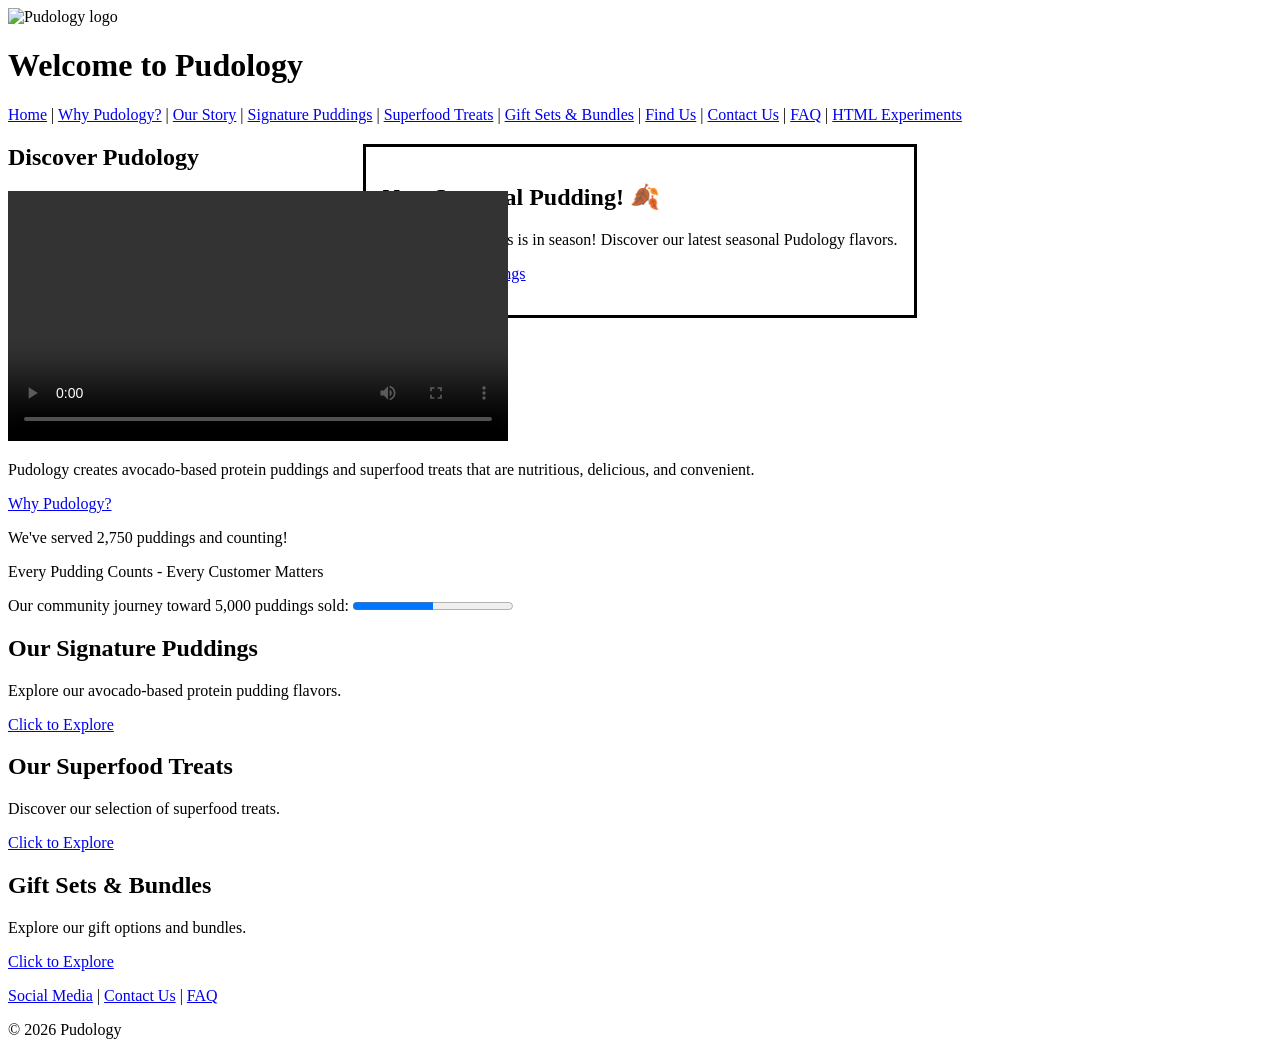
==== index.html @ 27437af5 "Add files via upload" ====
<!DOCTYPE html>
<html lang="en">

<head>
    <meta charset="UTF-8">
    <meta name="viewport" content="width=device-width, initial-scale=1.0">
    <title>Home | Pudology</title>
    <link rel="me" href="https://www.instagram.com/enjoypudology/">
</head>

<body>
    <header>
        <img src="Media/logo%20with%20slogan.png" alt="Pudology logo" width="180">
        <h1>Welcome to Pudology</h1>
        <nav aria-label="Main navigation">
            <a href="index.html">Home</a> |
            <a href="why-pudology.html">Why Pudology?</a> |
            <a href="about.html">Our Story</a> |
            <a href="puddings.html">Signature Puddings</a> |
            <a href="treats.html">Superfood Treats</a> |
            <a href="bundles.html">Gift Sets & Bundles</a> |
            <a href="locations.html">Find Us</a> |
            <a href="contact.html">Contact Us</a> |
            <a href="faq.html">FAQ</a> |
            <a href="experiments.html">HTML Experiments</a>
        </nav>
    </header>

    <main>
        <dialog open>
            <h2>New Seasonal Pudding! 🍂</h2>

            <p>
                Something delicious is in season!
                Discover our latest seasonal Pudology flavors.
            </p>

            <p>
                <a href="puddings.html">Explore Our Puddings</a>
            </p>
        </dialog>
        <section>
            <h2>Discover Pudology</h2>
            <video controls width="500">
                <source src="Media/Pudology-CSE20%134B.mp4" type="video/mp4">
                Your browser does not support HTML video.
            </video>
            <p>
                Pudology creates avocado-based protein puddings
                and superfood treats that are nutritious,
                delicious, and convenient.
            </p>
            <p>
                <a href="why-pudology.html">Why Pudology?</a>
            </p>
            <p> We've served 2,750 puddings and counting! </p>

            <p>Every Pudding Counts - Every Customer Matters</p>

            <label for="community-progress">
                Our community journey toward 5,000 puddings sold:
            </label>

            <progress id="community-progress" value="2500" max="5000">

            </progress>


            <!--
Future Pudology Community Milestones:
1. Connect total sales to completed orders.
2. Update the community counter automatically.
3. Celebrate purchases with an animation.
4. Add recognition badges and participation levels.
5. Unlock community rewards at milestones.
-->
        </section>

        <section>
            <h2>Our Signature Puddings</h2>
            <p>Explore our avocado-based protein pudding flavors.</p>
            <a href="puddings.html">Click to Explore</a>
        </section>

        <section>
            <h2>Our Superfood Treats</h2>
            <p>Discover our selection of superfood treats.</p>
            <a href="treats.html">Click to Explore</a>
        </section>

        <section>
            <h2>Gift Sets &amp; Bundles</h2>
            <p>Explore our gift options and bundles.</p>
            <a href="bundles.html">Click to Explore</a>
        </section>

    </main>



    <footer>
        <p>
            <a href="https://www.instagram.com/enjoypudology/">Social Media</a> |
            <a href="contact.html">Contact Us</a> |
            <a href="faq.html">FAQ</a>
        </p>
        <p>&copy; 2026 Pudology</p>
    </footer>

</body>

</html>
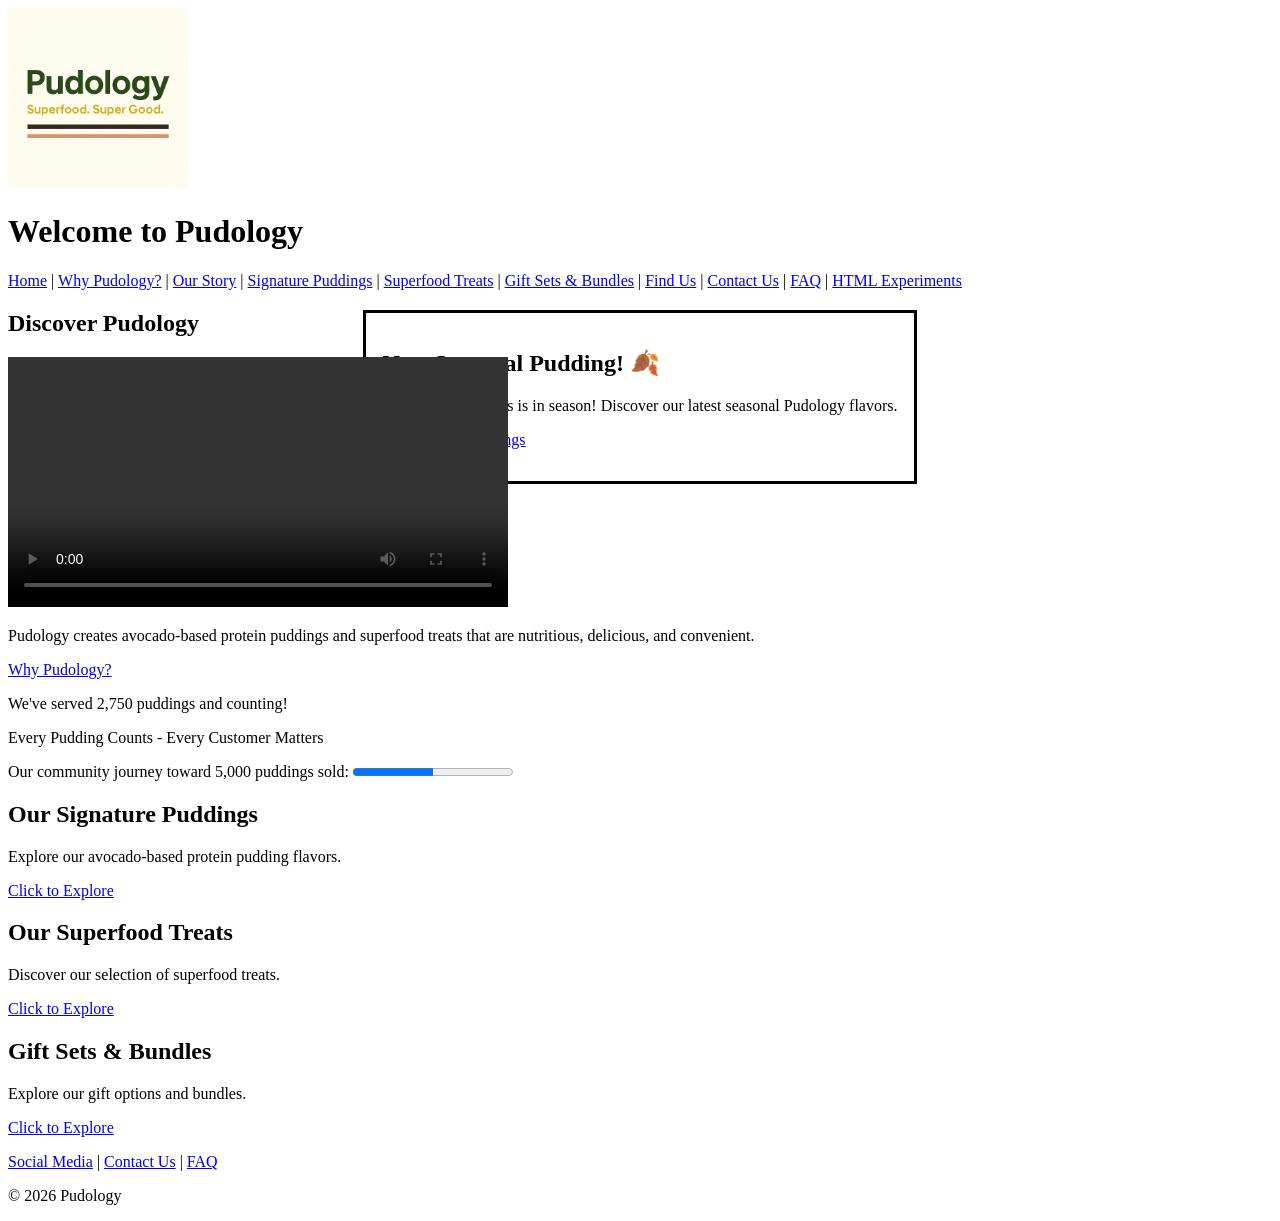
==== commit 3ff95f60: "Update index.html" ====
--- a/index.html
+++ b/index.html
@@ -6,6 +6,7 @@
     <meta name="viewport" content="width=device-width, initial-scale=1.0">
     <title>Home | Pudology</title>
     <link rel="me" href="https://www.instagram.com/enjoypudology/">
+    <link rel="stylesheet" href="style.css">
 </head>
 
 <body>
--- a/style.css
+++ b/style.css
@@ -0,0 +1 @@
+/* Pudology website - HW3 Part 2 */
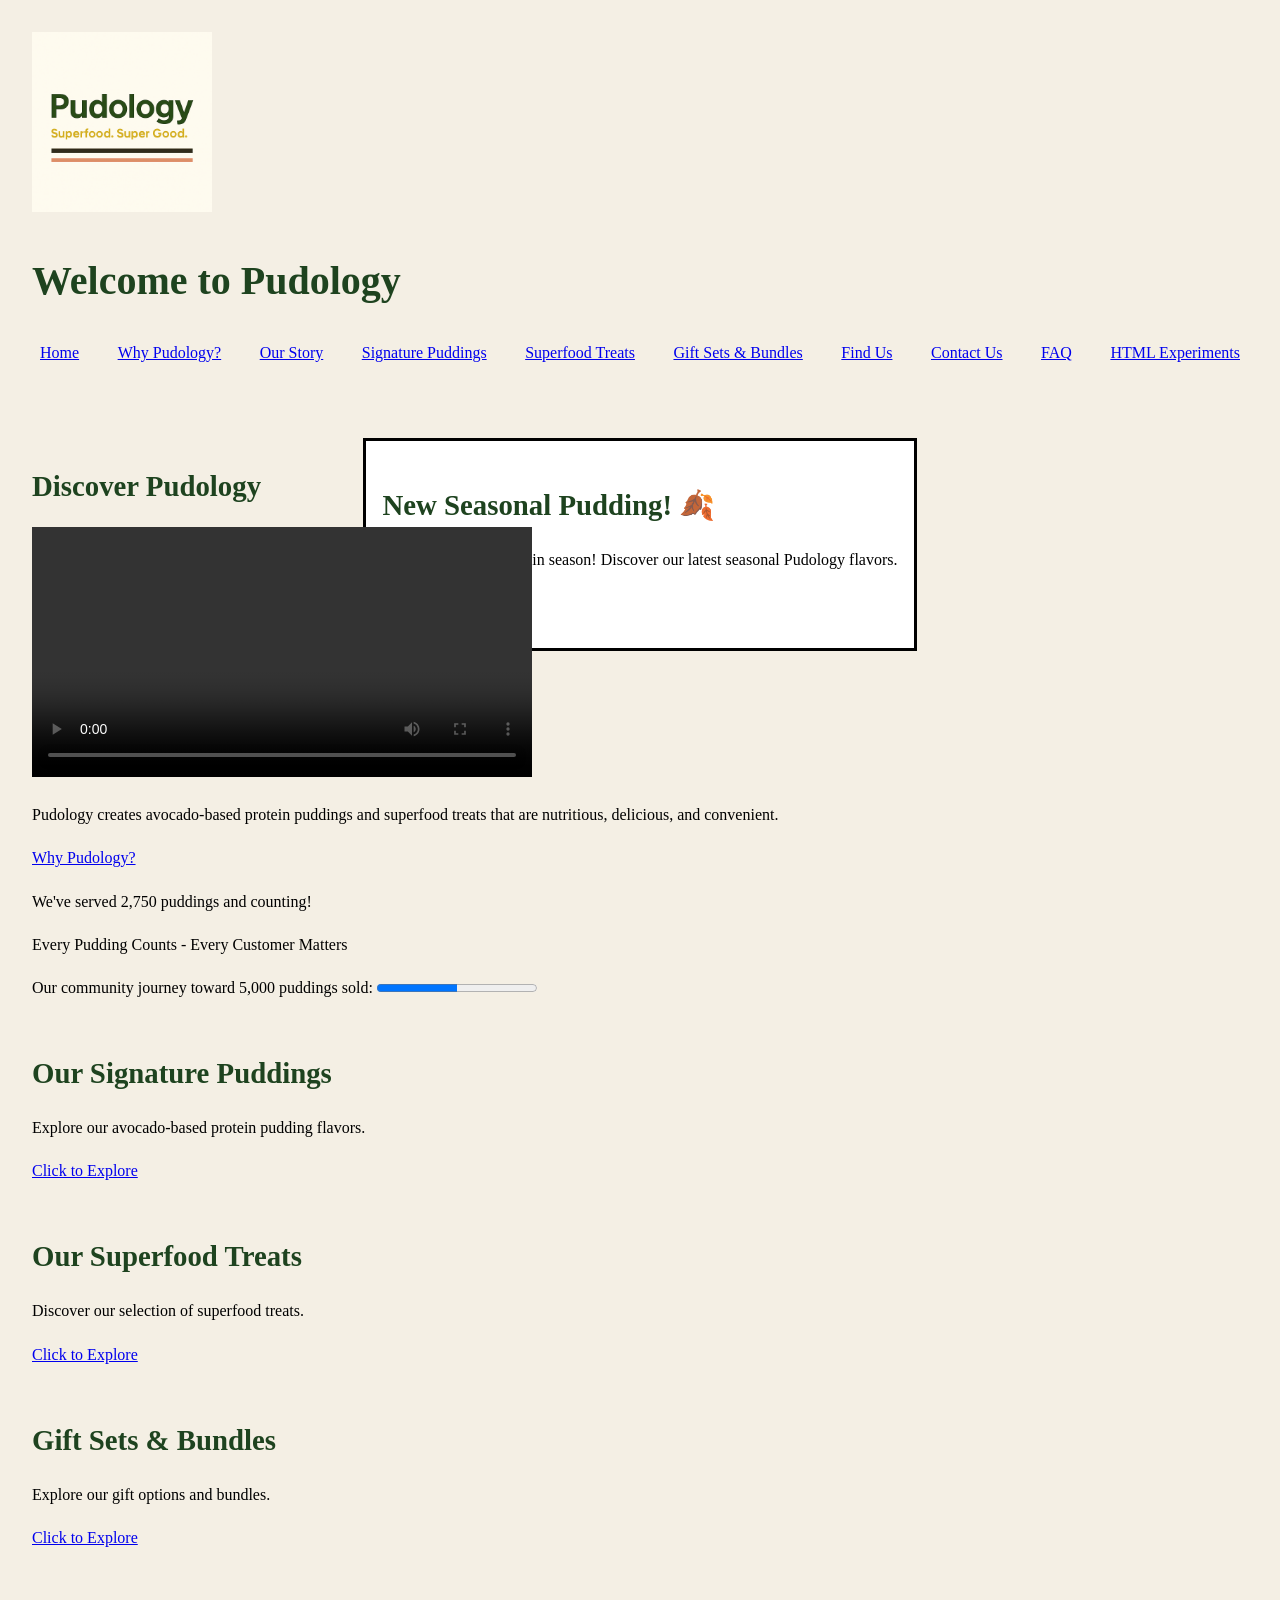
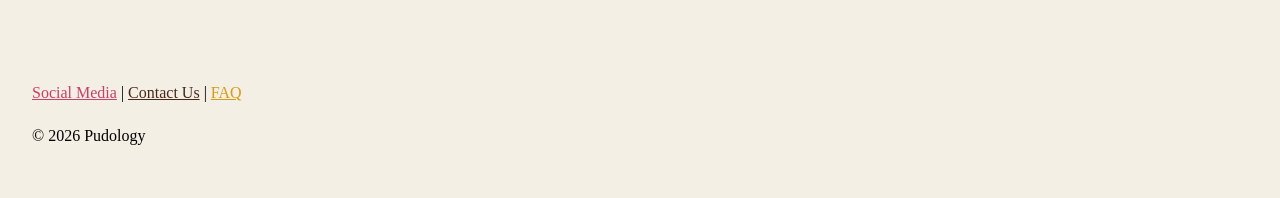
==== commit a30ea1e2: "Update index.html" ====
--- a/index.html
+++ b/index.html
@@ -14,15 +14,15 @@
         <img src="Media/logo%20with%20slogan.png" alt="Pudology logo" width="180">
         <h1>Welcome to Pudology</h1>
         <nav aria-label="Main navigation">
-            <a href="index.html">Home</a> |
-            <a href="why-pudology.html">Why Pudology?</a> |
-            <a href="about.html">Our Story</a> |
-            <a href="puddings.html">Signature Puddings</a> |
-            <a href="treats.html">Superfood Treats</a> |
-            <a href="bundles.html">Gift Sets & Bundles</a> |
-            <a href="locations.html">Find Us</a> |
-            <a href="contact.html">Contact Us</a> |
-            <a href="faq.html">FAQ</a> |
+            <a href="index.html">Home</a> 
+            <a href="why-pudology.html">Why Pudology?</a> 
+            <a href="about.html">Our Story</a> 
+            <a href="puddings.html">Signature Puddings</a> 
+            <a href="treats.html">Superfood Treats</a> 
+            <a href="bundles.html">Gift Sets & Bundles</a> 
+            <a href="locations.html">Find Us</a> 
+            <a href="contact.html">Contact Us</a> 
+            <a href="faq.html">FAQ</a> 
             <a href="experiments.html">HTML Experiments</a>
         </nav>
     </header>
--- a/style.css
+++ b/style.css
@@ -1 +1,91 @@
-/* Pudology website - HW3 Part 2 */
+/* Syrine Mekni - Pudology website - HW3 Part 2 */
+:root {
+    --avocado-green: #1E431F;
+    --cream: #F4EFE4;
+    --turmeric-gold: #D99A16;
+    --beet-pink: #C83F68;
+    --spirulina-blue: #0047A1;
+    --light-avocado-green: #7F963D;
+    --cacao-brown: #482919;
+}
+
+
+body {
+    background-color: var(--cream);
+    color: black;
+    font-family: Georgia, serif;
+    font-size: 1rem;
+    line-height: 1.7;
+    margin: 0;
+    padding: 0px;
+}
+h1, h2, h3 {
+    color: var(--avocado-green);
+}
+
+h1 {
+    font-size: 2.5rem;
+    margin-bottom: 1rem;
+}
+
+h2 {
+    font-size: 1.8rem;
+    margin-bottom: 1rem;
+}
+
+h3 {
+    font-size: 1.3rem;
+}
+
+p {
+    margin-bottom: 1rem;
+}
+
+
+header {
+    padding: 32px;
+}
+
+main {
+    padding: 32px;
+}
+
+section {
+    margin-bottom: 3rem;
+}
+
+footer {
+    padding: 32px;
+}
+nav a {
+    padding: 0.5em;
+}
+/* Footer */ 
+/* Social Media link */
+footer a[href*="instagram"] {
+    color: var(--beet-pink);
+}
+
+/* Contact Us link */
+footer a[href*="contact"] {
+    color: var(--cacao-brown);
+}
+
+/* FAQ link */
+footer a[href*="faq"] {
+    color: var(--turmeric-gold);
+}
+nav {
+    display: flex;
+    flex-wrap: wrap;
+    gap: 1rem;
+    justify-content: space-between;
+}
+
+/* Switch to vertical layout on mobile */
+@media (max-width: 640px) {
+    nav {
+        flex-direction: column;
+        gap: 0.5rem;
+    }
+}
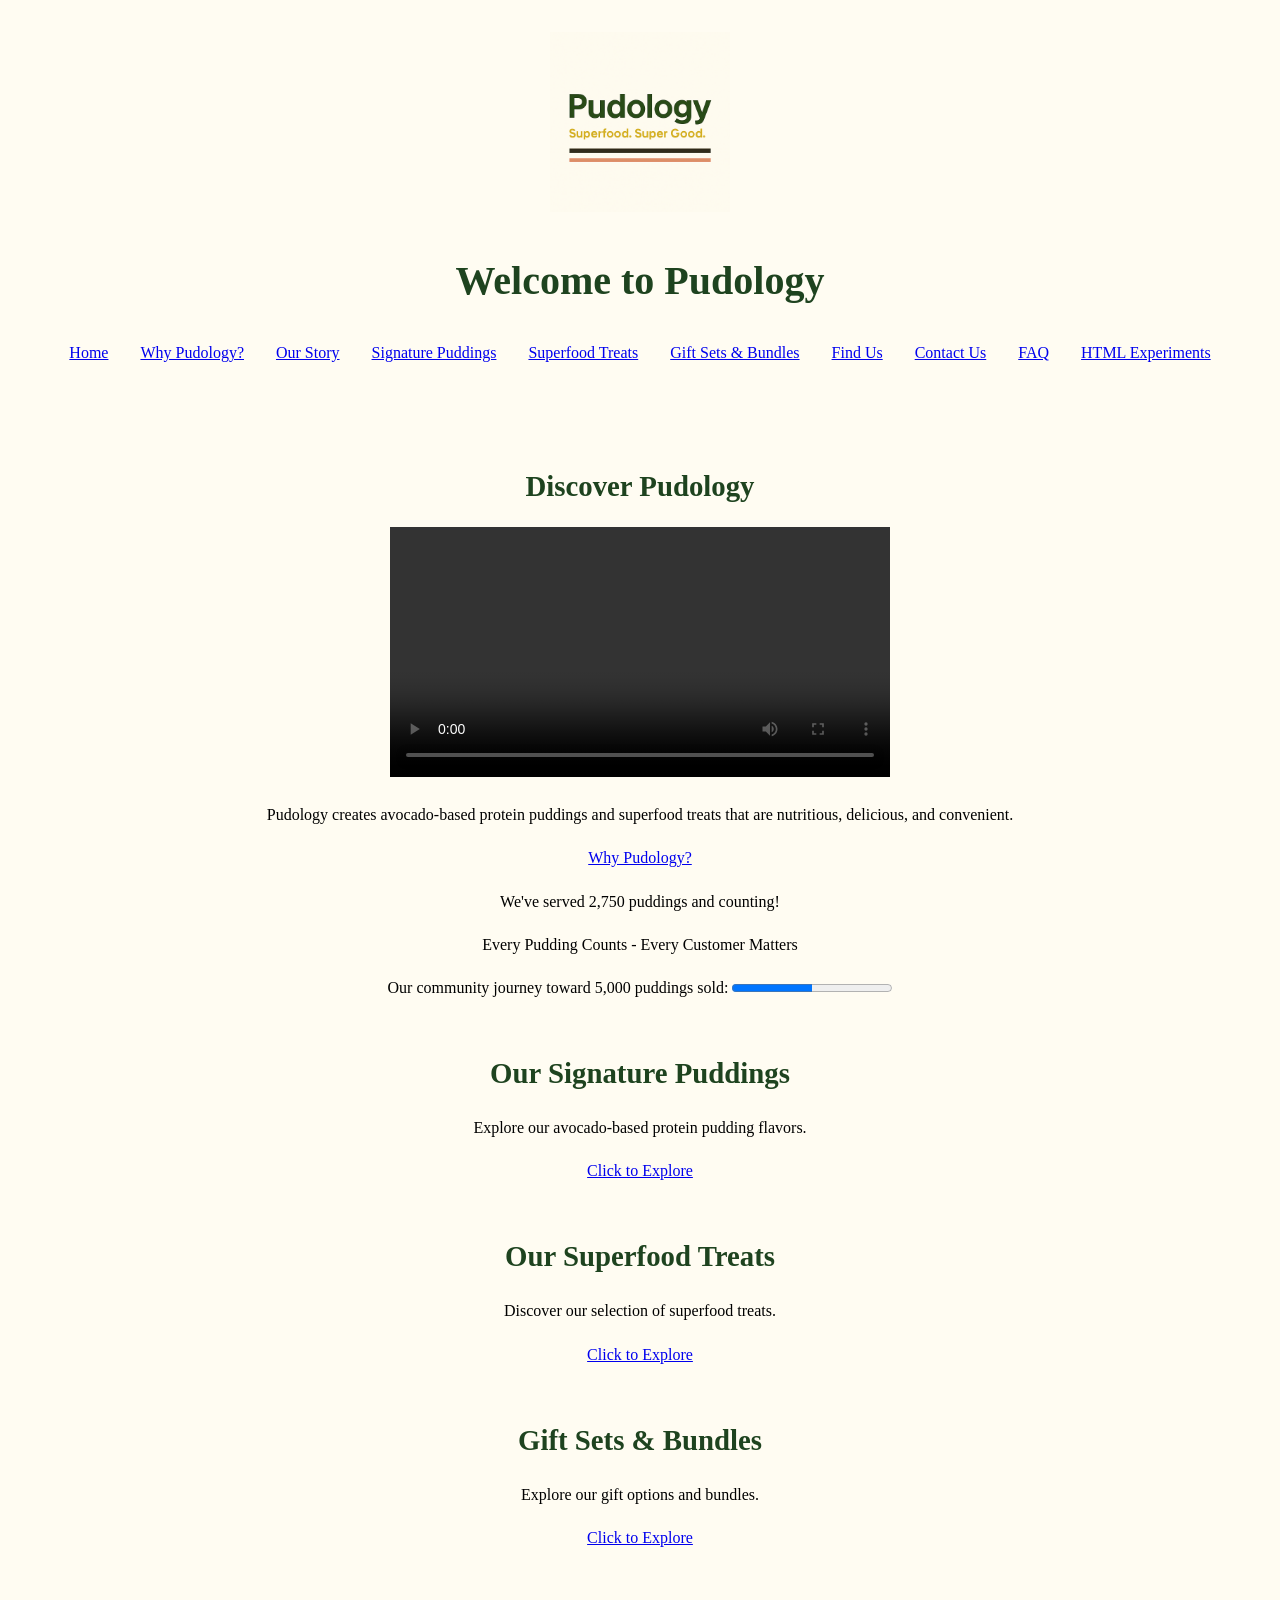
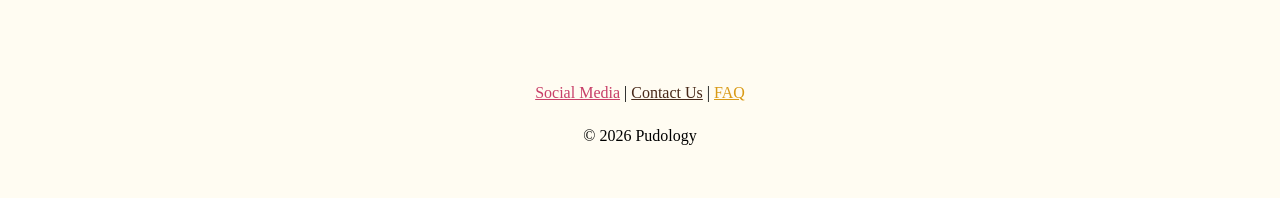
==== commit 4e027843: "Update index.html" ====
--- a/index.html
+++ b/index.html
@@ -28,7 +28,7 @@
     </header>
 
     <main>
-        <dialog open>
+        <!--<dialog open>
             <h2>New Seasonal Pudding! 🍂</h2>
 
             <p>
@@ -40,6 +40,7 @@
                 <a href="puddings.html">Explore Our Puddings</a>
             </p>
         </dialog>
+        -->
         <section>
             <h2>Discover Pudology</h2>
             <video controls width="500">
--- a/style.css
+++ b/style.css
@@ -1,7 +1,7 @@
 /* Syrine Mekni - Pudology website - HW3 Part 2 */
 :root {
     --avocado-green: #1E431F;
-    --cream: #F4EFE4;
+    --cream: #FFFCF2;
     --turmeric-gold: #D99A16;
     --beet-pink: #C83F68;
     --spirulina-blue: #0047A1;
@@ -11,7 +11,7 @@
 
 
 body {
-    background-color: var(--cream);
+    background-color: #FFFCF2;
     color: black;
     font-family: Georgia, serif;
     font-size: 1rem;
@@ -19,8 +19,20 @@
     margin: 0;
     padding: 0px;
 }
+
+header, main, footer {
+    text-align: center;
+}
+nav {
+    display: flex;
+    flex-wrap: wrap;
+    justify-content: center;
+    gap: 1rem;
+}
+
 h1, h2, h3 {
     color: var(--avocado-green);
+    /*text-align: center;*/
 }
 
 h1 {
@@ -75,17 +87,12 @@
 footer a[href*="faq"] {
     color: var(--turmeric-gold);
 }
-nav {
-    display: flex;
-    flex-wrap: wrap;
-    gap: 1rem;
-    justify-content: space-between;
-}
 
 /* Switch to vertical layout on mobile */
 @media (max-width: 640px) {
     nav {
         flex-direction: column;
         gap: 0.5rem;
+        align-items: center;
     }
 }
